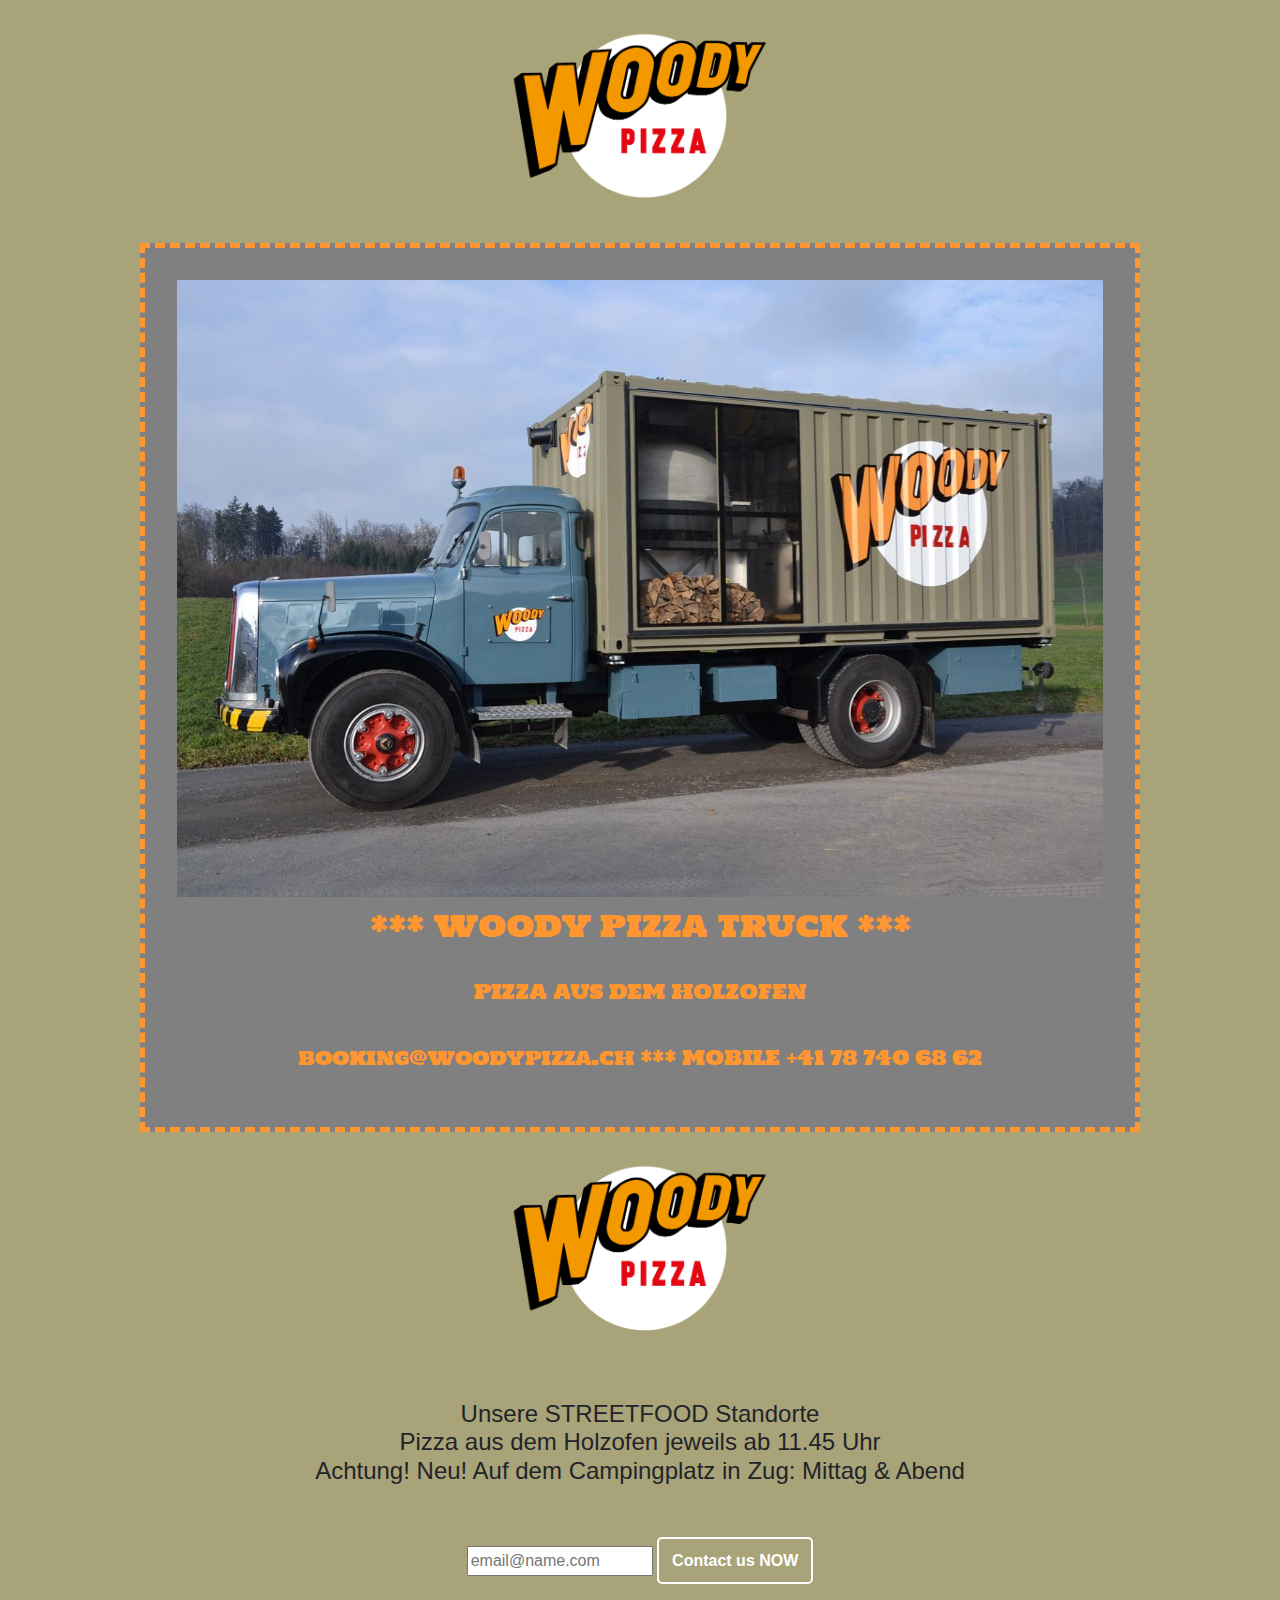
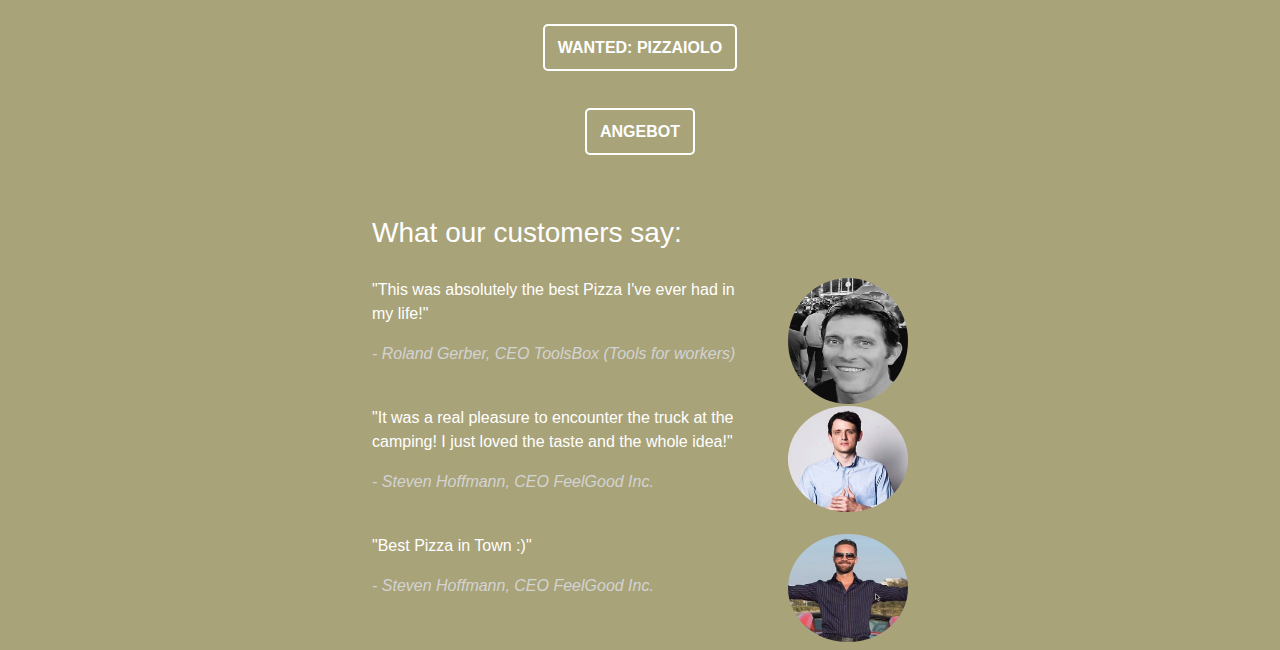
==== index.html @ 6122ef8d "changes" ====
<!DOCTYPE html>
<html lang="de">

<html>

<head>
  <meta charset="utf-8">
  <title>WOODY PIZZA</title>
  <meta name="keywords" content="Woody Pizza, woodypizza, Holzofenpizza, Foodtruck, Event, Catering, Saurer, Oldtimer, Party, Qualität" />
  <meta name="description" content="Woody Pizza Truck
Holzofenpizza vom Saurer Oldtimer LKW" />
  <script src="https://maxcdn.bootstrapcdn.com/bootstrap/4.1.0/js/bootstrap.min.js"></script>
  <link rel="stylesheet" href="https://maxcdn.bootstrapcdn.com/bootstrap/4.1.0/css/bootstrap.min.css">
  <script src="./background_images.js"></script>
  <link href="https://fonts.googleapis.com/css?family=Eater" rel="stylesheet">
  <link href="https://fonts.googleapis.com/css?family=Lobster" rel="stylesheet">
  <link href="https://fonts.googleapis.com/css?family=Lobster+Two" rel="stylesheet">
  <link href="https://fonts.googleapis.com/css?family=Holtwood+One+SC" rel="stylesheet">
  <!-- <link href="https://fonts.googleapis.com/css?family=Eater|Indie+Flower" rel="stylesheet">
  <link href="https://fonts.googleapis.com/css?family=Shadows+Into+Light" rel="stylesheet"> -->
  <script src="./background_images.js"></script>
  <link href="style.css" rel="stylesheet">
</head>

<body>
  <img src="./images/woodypizzatruck_logo.png" alt="Image of Woody Pizza Truck" width="300px" class="center"></a>

  <div class="section-head" />
  <!-- <div class="section-head" id="banner" /> -->
  <img src="./images/truck_main.jpg" class="welcome_image" />
  <h1> *** WOODY PIZZA TRUCK *** </h1>
  <h2> PIZZA AUS DEM HOLZOFEN </h2>
  <h2>booking@woodypizza.ch *** MOBILE +41 78 740 68 62</h2>
  </div>
  <img src="./images/woodypizzatruck_logo.png" alt="Image of Woody Pizza Truck" width="300px" class="center"></a>

  <br>

  <h4 class="center">Unsere STREETFOOD Standorte<br> Pizza aus dem Holzofen jeweils ab 11.45 Uhr<br> Achtung! Neu! Auf dem Campingplatz in Zug: Mittag & Abend
  </h4>


  <div class="contact-group">
    <input class="mail-field" type="text" placeholder="email@name.com"></input>
    <a class="button" href="#">Contact us NOW</a>
  </div>

  <div class="contact-group">
    <a class="button" href="./wanted.pdf">WANTED: PIZZAIOLO</a>
  </div>

  <div class="contact-group">
    <a class="button" href="./angebot.pdf">ANGEBOT</a>
  </div>


  <!-- <div class="section"> -->
  <!-- <div>
    <img src="./images/truck_main.jpg" />
    <h1>*** WOODY PIZZA TRUCK *** </h1>
    <h1>*** PIZZA AUS DEM HOLZOFEN ***</h1>
    <h2>booking@woodypizza.ch *** MOBILE +41 78 740 68 62</h2>
  </div> -->


  <div class="section">
    <h3>What our customers say:</h3>

    <blockquote class="testimonial">
      <img class="avatar" src="./images/roli_avatar.jpg">
      <p>
        "This was absolutely the best Pizza I've ever had in my life!"
      </p>
      <cite>- Roland Gerber, CEO ToolsBox (Tools for workers)</cite>
    </blockquote>



    <blockquote class="testimonial">
      <img class="avatar" src="./images/steven.png">
      <p>
        "It was a real pleasure to encounter the truck at the camping! I just loved the taste and the whole idea!"
      </p>
      <cite>- Steven Hoffmann, CEO FeelGood Inc. </cite>
    </blockquote>

    <blockquote class="testimonial">
      <img class="avatar" src="./images/roland.png">
      <p>
        "Best Pizza in Town :)"
      </p>
      <cite>- Steven Hoffmann, CEO FeelGood Inc. </cite>
    </blockquote>
  </div>





</body>


</html>
---- style.css ----
html, body {
  margin: 0;
  /* background-color: slategrey; */
  /* background-color: #615C37; */
  background-color: #a9a379;
  font-family: Helvetica, sans-serif;
}

/* p {
  color: orange;
  text-align: center;
  font-family: 'Lobster Two', cursive;
  /* font-family: "Shadows Into Light", cursive;
  font-family: 'Lobster', cursive;
} */

head {
  border: 5px dashed;
  color: #ff9630;
}

h1 {
  font-size: 30px;
  /* font-family: 'Lobster Two', cursive; */
  font-family: 'Holtwood One SC', serif;
  line-height: 58px;
  text-align: center;
  /* color: orange; */
}

h2 {
  font-size: 20px;
  /* font-family: 'Lobster Two', cursive; */
  font-family: 'Holtwood One SC', serif;
  line-height: 58px;
  text-align: center;
}

h3 {
  color: white;
}

p {
  color: white;
}

/* h1 {
  font-size: 35px;
  font-family: "Shadows Into Light", cursive;
  line-height: 58px;
  text-align: center;
  color: #grey;
} */

/* .grey-background {
  background-color: #615C37;
} */

/* .grey-background h1 {
  color: white;
}

.grey-background h2 {
  color: rgba(255, 255, 255, 0.6)
} */

.center {
  display: block;
  /* margin-left: auto;
  margin-right: 0; */
  margin: 0 auto 0 auto;
  text-align: center;
}

.welcome_image {
  width: 100%;
  margin 0 auto 0 auto;
  border-bottom: 20px;
}

.section {
  max-width: 600px;
  margin: 0 auto 0 auto;
  padding: 32px 32px 32px 32px;
}

.section-head {
  max-width: 1000px;
  margin: 0 auto 0 auto;
  padding: 32px 32px 32px 32px;
  color: #ff9630;
  border: 5px dashed;
  background-color: grey;
}

.testimonial {
  padding: 20px 0;
  margin: 0;
  /* margin: 0 auto 0 auto; */
  /* color: white; */
  border-left: 0px
}

.testimonial img {
  width: 120px;
  float: right;
  margin-left: 40px;
  radius: 30%;
}

/* .testimonial p {
  font-size: 20px;
  /* color: orange; */

}

#banner {
  text-align: center;
  /* background-image: url("https://unsplash.it/1300/600?random"); */
  background-image: url("./background_images.js");
  /* background-image: url("images/brueggli_sunset.jpg"); */
  background-size: 120%;
  /* background-position-y: center;
  background-position-x: center; */
  /* background-position: 100px 5px; */
  background-position: center center;
  padding: 50px;
  color: white;
  text-shadow: 1px 1px 5px black;
}

.testimonial cite {
  color: lightgrey;
}

.contact-group {
  margin-top: 60px;
  text-align: center;
  margin-bottom: 40px;
}

.avatar {
  width: 250px;
  border-radius: 50%;
}

.button {
  border: 2px solid white;
  padding: 13px;
  font-size: 16px;
  border-radius: 5px;
  color: white;
  text-decoration: none;
  font-weight: bold;
}

.button:hover {
  color: orange;
  background-color: white;
  /*
.button {
  background-color: orange;
  border: none;
  color: white;
  padding: 15px 32px;
  text-align: center;
  text-decoration: none;
  display: inline-block;
  font-size: 16px;
}

.myButton {
  -moz-box-shadow: inset 0px 1px 0px 0px #cf866c;
  -webkit-box-shadow: inset 0px 1px 0px 0px #cf866c;
  box-shadow: inset 0px 1px 0px 0px #cf866c;
  background: -webkit-gradient(linear, left top, left bottom, color-stop(0.05, #d0451b), color-stop(1, #bc3315));
  background: -moz-linear-gradient(top, #d0451b 5%, #bc3315 100%);
  background: -webkit-linear-gradient(top, #d0451b 5%, #bc3315 100%);
  background: -o-linear-gradient(top, #d0451b 5%, #bc3315 100%);
  background: -ms-linear-gradient(top, #d0451b 5%, #bc3315 100%);
  background: linear-gradient(to bottom, #d0451b 5%, #bc3315 100%);
  filter: progid:DXImageTransform.Microsoft.gradient(startColorstr='#d0451b', endColorstr='#bc3315', GradientType=0);
  background-color: #d0451b;
  -moz-border-radius: 3px;
  -webkit-border-radius: 3px;
  border-radius: 3px;
  border: 1px solid #942911;
  display: inline-block;
  cursor: pointer;
  color: #ffffff;
  font-family: Arial;
  font-size: 13px;
  padding: 6px 24px;
  text-decoration: none;
  text-shadow: 0px 1px 0px #854629;
}

.myButton:hover {
  background: -webkit-gradient(linear, left top, left bottom, color-stop(0.05, #bc3315), color-stop(1, #d0451b));
  background: -moz-linear-gradient(top, #bc3315 5%, #d0451b 100%);
  background: -webkit-linear-gradient(top, #bc3315 5%, #d0451b 100%);
  background: -o-linear-gradient(top, #bc3315 5%, #d0451b 100%);
  background: -ms-linear-gradient(top, #bc3315 5%, #d0451b 100%);
  background: linear-gradient(to bottom, #bc3315 5%, #d0451b 100%);
  filter: progid:DXImageTransform.Microsoft.gradient(startColorstr='#bc3315', endColorstr='#d0451b', GradientType=0);
  background-color: #bc3315;
} */
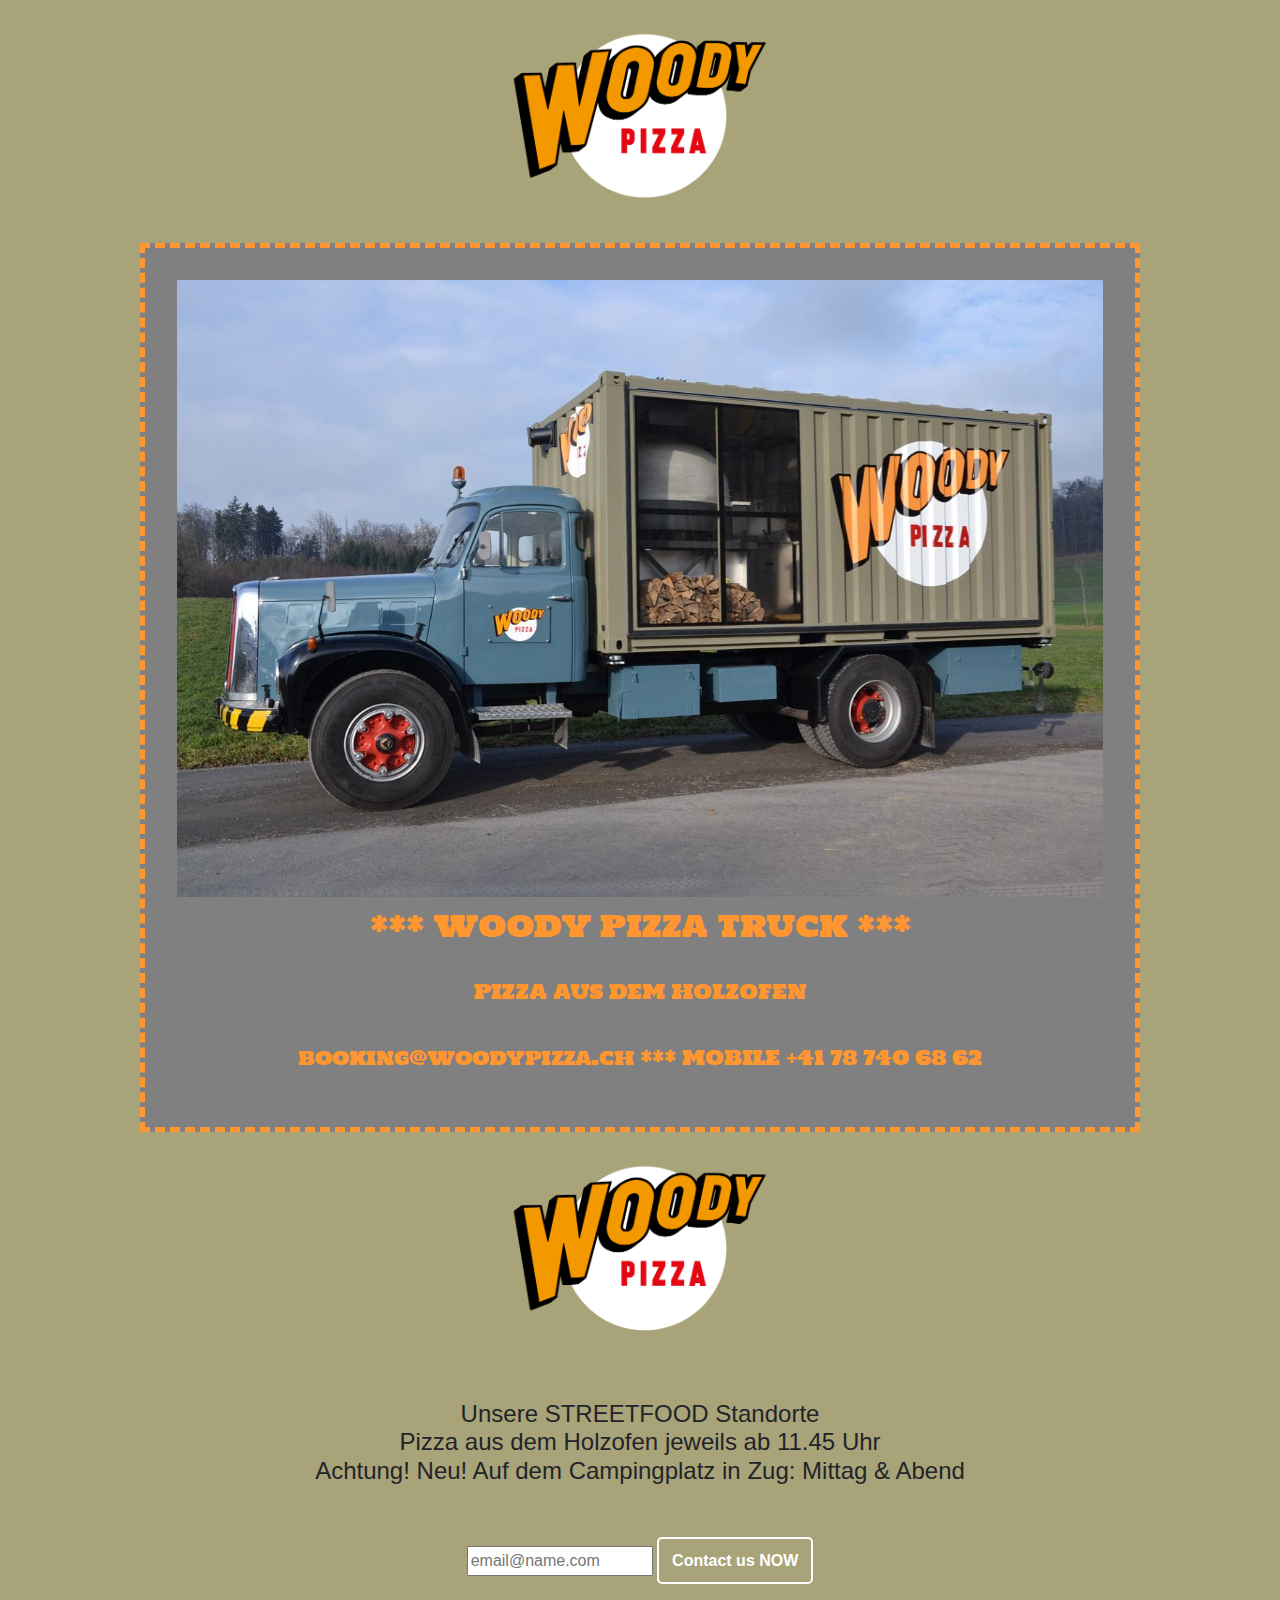
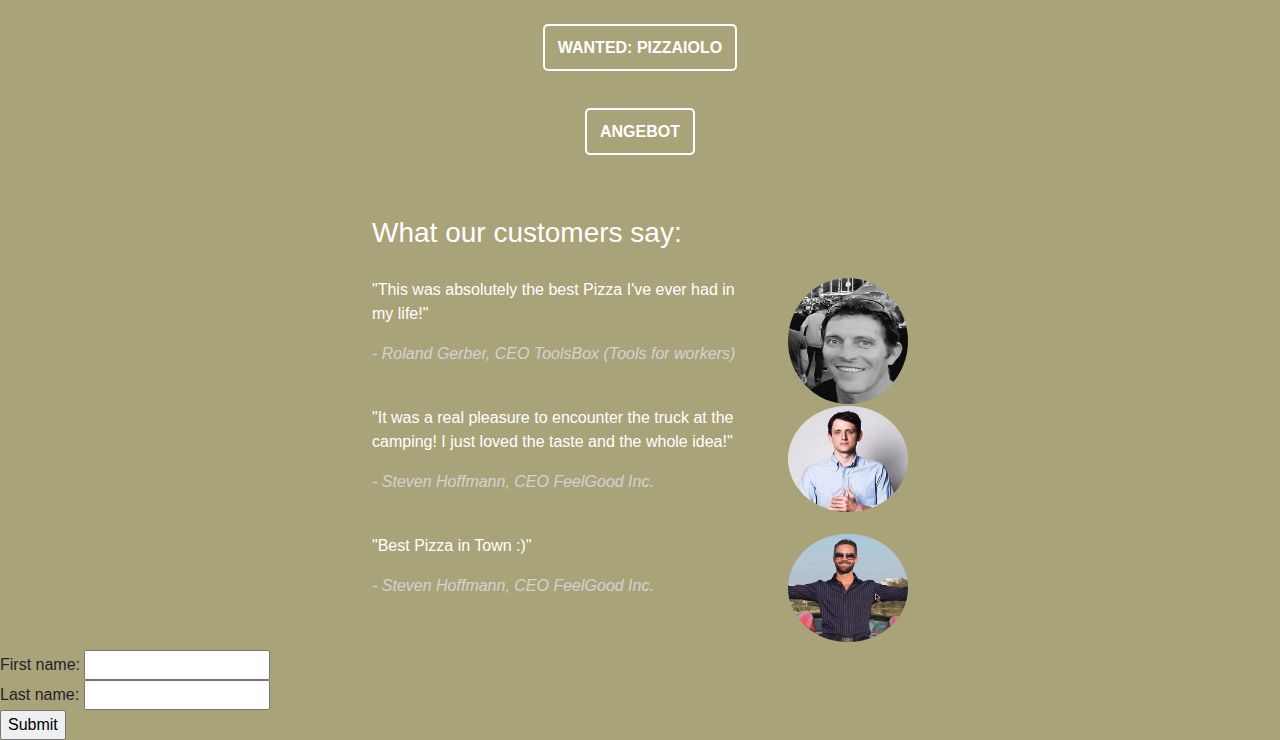
==== commit 4eeebf47: "changes" ====
--- a/index.html
+++ b/index.html
@@ -1,5 +1,5 @@
 <!DOCTYPE html>
-<html lang="de">
+
 
 <html>
 
@@ -23,16 +23,15 @@
 </head>
 
 <body>
-  <img src="./images/woodypizzatruck_logo.png" alt="Image of Woody Pizza Truck" width="300px" class="center"></a>
+  <img src="./images/woodypizzatruck_logo.png" alt="Image of Woody Pizza Truck" width="300px" class="center"/>
 
-  <div class="section-head" />
-  <!-- <div class="section-head" id="banner" /> -->
-  <img src="./images/truck_main.jpg" class="welcome_image" />
-  <h1> *** WOODY PIZZA TRUCK *** </h1>
-  <h2> PIZZA AUS DEM HOLZOFEN </h2>
-  <h2>booking@woodypizza.ch *** MOBILE +41 78 740 68 62</h2>
+  <div class="section-head">
+	  <img src="./images/truck_main.jpg" alt="Foto vom Saurer Oldtimer Truck" class="welcome_image"/>
+	  <h1> *** WOODY PIZZA TRUCK *** </h1>
+	  <h2> PIZZA AUS DEM HOLZOFEN </h2>
+	  <h2>booking@woodypizza.ch *** MOBILE +41 78 740 68 62</h2>
   </div>
-  <img src="./images/woodypizzatruck_logo.png" alt="Image of Woody Pizza Truck" width="300px" class="center"></a>
+  <img src="./images/woodypizzatruck_logo.png" alt="Image of Woody Pizza Truck" width="300px" class="center"/>
 
   <br>
 
@@ -41,7 +40,7 @@
 
 
   <div class="contact-group">
-    <input class="mail-field" type="text" placeholder="email@name.com"></input>
+    <input class="mail-field" type="text" placeholder="email@name.com">
     <a class="button" href="#">Contact us NOW</a>
   </div>
 
@@ -50,7 +49,7 @@
   </div>
 
   <div class="contact-group">
-    <a class="button" href="./angebot.pdf">ANGEBOT</a>
+    <a class="button" href="./Angebot.pdf">ANGEBOT</a>
   </div>
 
 
@@ -67,7 +66,7 @@
     <h3>What our customers say:</h3>
 
     <blockquote class="testimonial">
-      <img class="avatar" src="./images/roli_avatar.jpg">
+      <img class="avatar" src="./images/roli_avatar.jpg" alt="Avatar von Roli">
       <p>
         "This was absolutely the best Pizza I've ever had in my life!"
       </p>
@@ -77,7 +76,7 @@
 
 
     <blockquote class="testimonial">
-      <img class="avatar" src="./images/steven.png">
+      <img class="avatar" src="./images/steven.png" alt="Avatar von Steven">
       <p>
         "It was a real pleasure to encounter the truck at the camping! I just loved the taste and the whole idea!"
       </p>
@@ -85,7 +84,7 @@
     </blockquote>
 
     <blockquote class="testimonial">
-      <img class="avatar" src="./images/roland.png">
+      <img class="avatar" src="./images/roland.png" alt="Avatar von Roli">
       <p>
         "Best Pizza in Town :)"
       </p>
@@ -94,6 +93,12 @@
   </div>
 
 
+	 <form action="/action_page.php">
+  First name: <input type="text" name="fname"><br>
+  Last name: <input type="text" name="lname"><br>
+  <input type="submit" value="Submit">
+</form> 
+
 
 
 
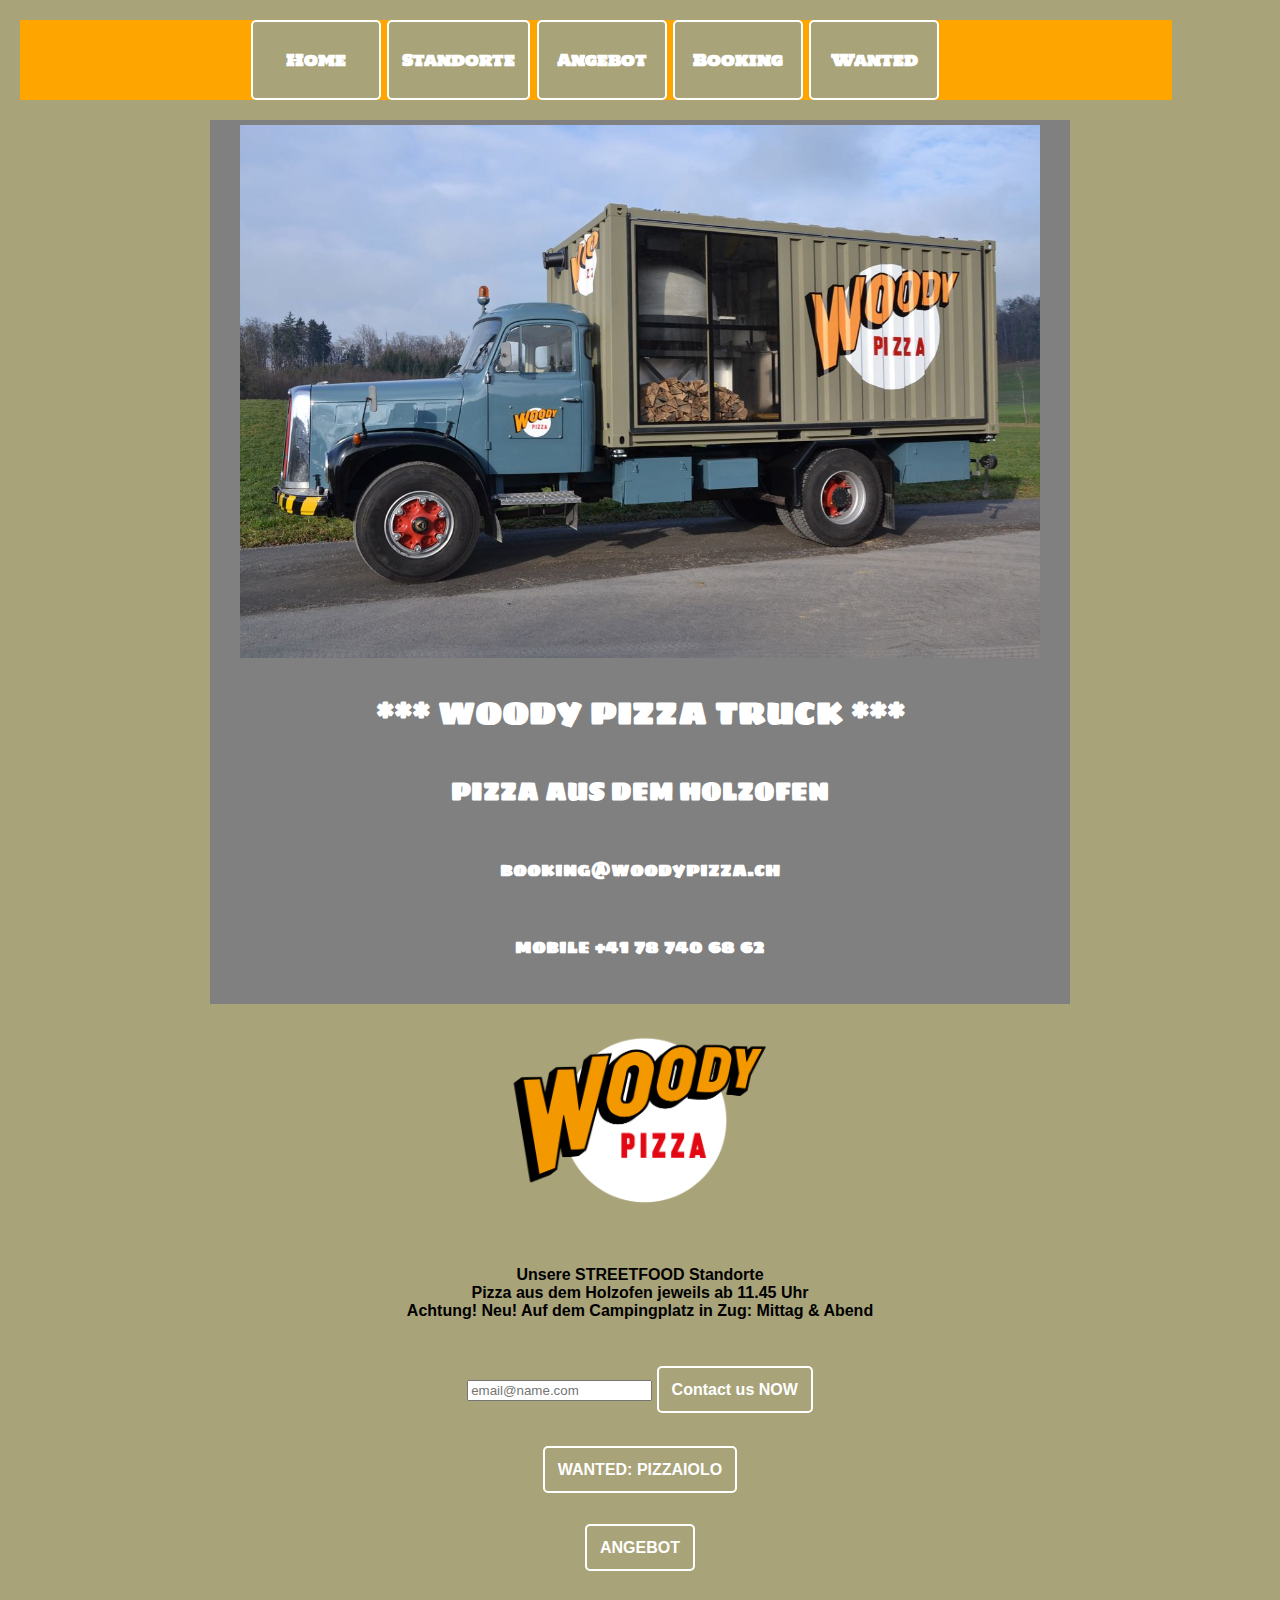
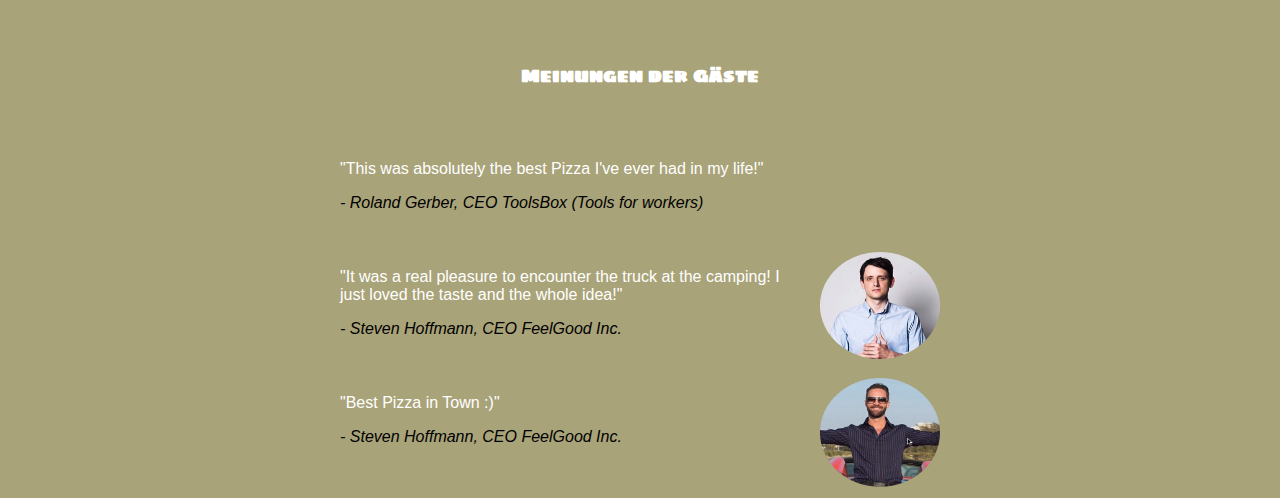
==== commit 7cd6621a: "updates" ====
--- a/index.html
+++ b/index.html
@@ -9,13 +9,14 @@
   <meta name="keywords" content="Woody Pizza, woodypizza, Holzofenpizza, Foodtruck, Event, Catering, Saurer, Oldtimer, Party, Qualität" />
   <meta name="description" content="Woody Pizza Truck
 Holzofenpizza vom Saurer Oldtimer LKW" />
-  <script src="https://maxcdn.bootstrapcdn.com/bootstrap/4.1.0/js/bootstrap.min.js"></script>
-  <link rel="stylesheet" href="https://maxcdn.bootstrapcdn.com/bootstrap/4.1.0/css/bootstrap.min.css">
+  <!-- <script src="https://maxcdn.bootstrapcdn.com/bootstrap/4.1.0/js/bootstrap.min.js"></script>
+  <link rel="stylesheet" href="https://maxcdn.bootstrapcdn.com/bootstrap/4.1.0/css/bootstrap.min.css"> -->
   <script src="./background_images.js"></script>
   <link href="https://fonts.googleapis.com/css?family=Eater" rel="stylesheet">
   <link href="https://fonts.googleapis.com/css?family=Lobster" rel="stylesheet">
   <link href="https://fonts.googleapis.com/css?family=Lobster+Two" rel="stylesheet">
   <link href="https://fonts.googleapis.com/css?family=Holtwood+One+SC" rel="stylesheet">
+  <link href="https://fonts.googleapis.com/css?family=Sigmar+One" rel="stylesheet"> 
   <!-- <link href="https://fonts.googleapis.com/css?family=Eater|Indie+Flower" rel="stylesheet">
   <link href="https://fonts.googleapis.com/css?family=Shadows+Into+Light" rel="stylesheet"> -->
   <script src="./background_images.js"></script>
@@ -23,15 +24,39 @@
 </head>
 
 <body>
-  <img src="./images/woodypizzatruck_logo.png" alt="Image of Woody Pizza Truck" width="300px" class="center"/>
+
+
+  <!--
+  <nav id="nav">
+    <ul>
+      <li><a href="#">Home</a></li>
+      <li><a href="./Standorte.html">Standorte</a></li>
+      <li><a href="./Angebot.pdf">Angebot</a></li>
+
+    </ul>
+  </nav> -->
+
+	<div id="nav">
+ 	<ul>
+      <li><a href="#">Home</a></li>
+      <li><a href="./Standorte.html">Standorte</a></li>
+      <li><a href="./Angebot.pdf">Angebot</a></li>
+      <li><a href="./booking.html">Booking</a></li>
+	  <li><a href="./wanted.pdf">Wanted</a></li>
+    </ul>
+
+		
+	</div>
+	
 
   <div class="section-head">
-	  <img src="./images/truck_main.jpg" alt="Foto vom Saurer Oldtimer Truck" class="welcome_image"/>
-	  <h1> *** WOODY PIZZA TRUCK *** </h1>
-	  <h2> PIZZA AUS DEM HOLZOFEN </h2>
-	  <h2>booking@woodypizza.ch *** MOBILE +41 78 740 68 62</h2>
+    <img src="./images/truck_main.jpg" alt="Foto vom Saurer Oldtimer Truck" class="welcome_image" />
+    <h1> *** WOODY PIZZA TRUCK *** </h1>
+     <h2> PIZZA AUS DEM HOLZOFEN </h2>
+	  <h3>booking@woodypizza.ch</h3>
+	  <h3>mobile +41 78 740 68 62</h3>
   </div>
-  <img src="./images/woodypizzatruck_logo.png" alt="Image of Woody Pizza Truck" width="300px" class="center"/>
+  <img src="./images/woodypizzatruck_logo.png" alt="Image of Woody Pizza Truck" width="300px" class="center" />
 
   <br>
 
@@ -63,10 +88,9 @@
 
 
   <div class="section">
-    <h3>What our customers say:</h3>
+    <h3>Meinungen der Gäste</h3>
 
     <blockquote class="testimonial">
-      <img class="avatar" src="./images/roli_avatar.jpg" alt="Avatar von Roli">
       <p>
         "This was absolutely the best Pizza I've ever had in my life!"
       </p>
@@ -93,11 +117,6 @@
   </div>
 
 
-	 <form action="/action_page.php">
-  First name: <input type="text" name="fname"><br>
-  Last name: <input type="text" name="lname"><br>
-  <input type="submit" value="Submit">
-</form> 
 
 
 
--- a/style.css
+++ b/style.css
@@ -6,50 +6,160 @@
   font-family: Helvetica, sans-serif;
 }
 
-/* p {
+
+
+h1 {
+  font-size: 30px bold;
+  /* font-family: 'Lobster Two', cursive; */
+  font-family: 'Sigmar One', cursive;
+  line-height: 58px;
+  text-align: center;
+  color: white;
+}
+
+h2 {
+  font-size: 20px bold;
+  font-family: 'Sigmar One', cursive;
+  line-height: 58px;
+  text-align: center;
+  color: white;
+}
+
+h3 {
+  font-size: 10px bold;
+  font-family: 'Sigmar One', cursive;
+  line-height: 58px;
+  text-align: center;
+  color: white;
+}
+
+p {
+  color: white;
+}
+
+/*Strip the ul of padding and list styling*/
+
+#nav {
+	
+	background-color: orange;
+	max-width: 90%;
+	margin: 20px 20px 20px 20px;
+	align-content: 
+	
+}
+
+ul {
+  list-style-type: none;
+  margin: 0;
+  padding: 0;
+  text-align: center;
+  
+}
+
+/*Create a horizontal list with spacing*/
+
+li {
+  display: inline-block;
+  margin-right: 2px;
+}
+
+/*Style for menu links*/
+
+li a {
+  display: block;
+  min-width: 100px;
+  height: 50px;
+  text-align: center;
+  line-height: 50px;
+  font-family: 'Holtwood One SC', serif;sans-serif;
+  color: #fff;
+  background: #a9a379;
+  text-decoration: none;
+	
+  border: 2px solid white;
+  padding: 13px;
+  font-size: 16px;
+  border-radius: 5px;
+  
+  text-decoration: none;
+  font-weight: bold;
+  
+}
+
+/*Hover state for top level links*/
+
+li:hover a {
+  background: orange;
+}
+
+/*Style for dropdown links*/
+
+/* li:hover ul a {
+  background: #f3f3f3;
+  color: #2f3036;
+  height: 40px;
+  line-height: 40px;
+} */
+
+/*Hover state for dropdown links*/
+
+li:hover ul a:hover {
+  background: #19c589;
   color: orange;
-  text-align: center;
-  font-family: 'Lobster Two', cursive;
-  /* font-family: "Shadows Into Light", cursive;
-  font-family: 'Lobster', cursive;
-} */
-
-head {
-  border: 5px dashed;
-  color: #ff9630;
-}
-
-h1 {
-  font-size: 30px;
-  /* font-family: 'Lobster Two', cursive; */
-  font-family: 'Holtwood One SC', serif;
-  line-height: 58px;
-  text-align: center;
-  /* color: orange; */
-}
-
-h2 {
-  font-size: 20px;
-  /* font-family: 'Lobster Two', cursive; */
-  font-family: 'Holtwood One SC', serif;
-  line-height: 58px;
-  text-align: center;
-}
-
-h3 {
-  color: white;
-}
-
-p {
-  color: white;
-}
-
-/* h1 {
-  font-size: 35px;
-  font-family: "Shadows Into Light", cursive;
-  line-height: 58px;
-  text-align: center;
-  color: #grey;
+}
+
+/*Hide dropdown links until they are needed*/
+
+li ul {
+  display: none;
+}
+
+/*Make dropdown links vertical*/
+
+li ul li {
+  display: block;
+  float: none;
+}
+
+/*Prevent text wrapping*/
+
+li ul li a {
+  width: auto;
+  min-width: 100px;
+  padding: 0 20px;
+}
+
+/*Display the dropdown on hover*/
+
+ul li a:hover+.hidden, .hidden:hover {
+  display: block;
+}
+
+/*
+nav {
+  /* border: 5px;
+} */
+
+/*
+nav ul {
+  margin: 0px;
+  list-style-type: none;
+  padding: 10px 0px 10px 0px;
+}
+
+nav ul li {
+  display: inline;
+  padding: 5px 10px 5px 10px;
+}
+
+nav ul li a:link, nav ul li a:visited {
+  color: #orange;
+  border-bottom: 3px;
+  border-bottom-style: dashed;
+}
+
+nav ul li.selected {
+  background-color: #c8b99c;
 } */
 
 /* .grey-background {
@@ -74,8 +184,8 @@
 
 .welcome_image {
   width: 100%;
-  margin 0 auto 0 auto;
-  border-bottom: 20px;
+  margin 0px;
+  
 }
 
 .section {
@@ -85,11 +195,11 @@
 }
 
 .section-head {
-  max-width: 1000px;
+  max-width: 800px;
   margin: 0 auto 0 auto;
-  padding: 32px 32px 32px 32px;
+  padding: 5px 30px 10px 30px;
   color: #ff9630;
-  border: 5px dashed;
+  border: 5px;
   background-color: grey;
 }
 
@@ -112,6 +222,37 @@
   font-size: 20px;
   /* color: orange; */
 
+}
+
+
+.testimonial cite {
+  color: lightgrey;
+}
+
+.contact-group {
+  margin-top: 60px;
+  text-align: center;
+  margin-bottom: 40px;
+}
+
+.avatar {
+  width: 250px;
+  border-radius: 50%;
+}
+
+.button {
+  border: 2px solid white;
+  padding: 13px;
+  font-size: 16px;
+  border-radius: 5px;
+  color: white;
+  text-decoration: none;
+  font-weight: bold;
+}
+
+.button:hover {
+  color: orange;
+  background-color: white;
 }
 
 #banner {
@@ -128,35 +269,15 @@
   color: white;
   text-shadow: 1px 1px 5px black;
 }
-
-.testimonial cite {
-  color: lightgrey;
-}
-
-.contact-group {
-  margin-top: 60px;
-  text-align: center;
-  margin-bottom: 40px;
-}
-
-.avatar {
-  width: 250px;
-  border-radius: 50%;
-}
-
-.button {
-  border: 2px solid white;
-  padding: 13px;
-  font-size: 16px;
-  border-radius: 5px;
-  color: white;
-  text-decoration: none;
-  font-weight: bold;
-}
-
-.button:hover {
-  color: orange;
-  background-color: white;
+	
+	
+	
+	
+	
+	
+	
+	
+	
   /*
 .button {
   background-color: orange;
